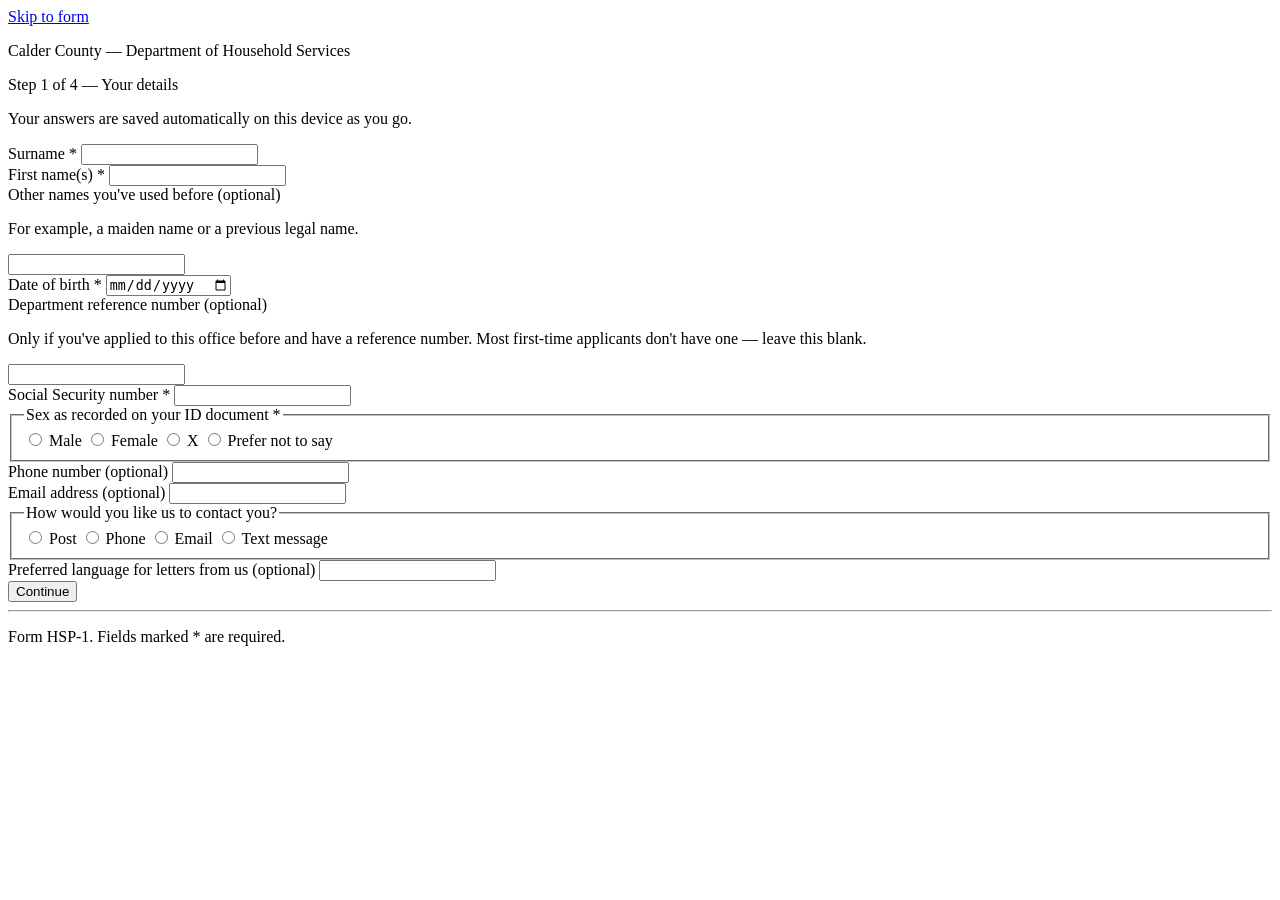
==== pages/page-1.html @ cd3b8dd3 "page-1: semantic labels, plain language, real button, save/resume" ====
<!DOCTYPE html>
<html lang="en">
<head>
<meta charset="utf-8">
<meta name="viewport" content="width=device-width, initial-scale=1">
<title>Household Support Application — Step 1 of 4: Your details</title>
<link rel="stylesheet" href="../styles.css">
</head>
<body>
<a href="#main" class="skip-link">Skip to form</a>

<header class="hdr">
  <p class="org">Calder County — Department of Household Services</p>
</header>

<div class="wrap">
  <p class="step">Step 1 of 4 — Your details</p>

  <p class="save-status" id="saveStatus" role="status" aria-live="polite">
    Your answers are saved automatically on this device as you go.
  </p>

  <main id="main">
    <form id="page1Form" novalidate>

      <div class="q">
        <label for="surname">Surname <span class="req" aria-hidden="true">*</span></label>
        <input type="text" id="surname" name="surname" aria-required="true" autocomplete="family-name">
      </div>

      <div class="q">
        <label for="forenames">First name(s) <span class="req" aria-hidden="true">*</span></label>
        <input type="text" id="forenames" name="forenames" aria-required="true" autocomplete="given-name">
      </div>

      <div class="q">
        <label for="aka">Other names you've used before (optional)</label>
        <p class="hint" id="aka_hint">For example, a maiden name or a previous legal name.</p>
        <input type="text" id="aka" name="aka" aria-describedby="aka_hint">
      </div>

      <div class="q">
        <label for="dob">Date of birth <span class="req" aria-hidden="true">*</span></label>
        <input type="date" id="dob" name="dob" aria-required="true" autocomplete="bday">
      </div>

      <div class="q">
        <label for="client_id">Department reference number (optional)</label>
        <p class="hint" id="client_id_hint">
          Only if you've applied to this office before and have a reference number.
          Most first-time applicants don't have one — leave this blank.
        </p>
        <input type="text" id="client_id" name="client_id" aria-describedby="client_id_hint">
      </div>

      <div class="q">
        <label for="ssn">Social Security number <span class="req" aria-hidden="true">*</span></label>
        <input type="text" id="ssn" name="ssn" aria-required="true" autocomplete="off">
      </div>

      <fieldset class="q">
        <legend>Sex as recorded on your ID document <span class="req" aria-hidden="true">*</span></legend>
        <label class="radio-label"><input type="radio" name="sex" value="M" aria-required="true"> Male</label>
        <label class="radio-label"><input type="radio" name="sex" value="F"> Female</label>
        <label class="radio-label"><input type="radio" name="sex" value="X"> X</label>
        <label class="radio-label"><input type="radio" name="sex" value="Prefer not to say"> Prefer not to say</label>
      </fieldset>

      <div class="q">
        <label for="phone">Phone number (optional)</label>
        <input type="tel" id="phone" name="phone" autocomplete="tel">
      </div>

      <div class="q">
        <label for="email">Email address (optional)</label>
        <input type="email" id="email" name="email" autocomplete="email">
      </div>

      <fieldset class="q">
        <legend>How would you like us to contact you?</legend>
        <label class="radio-label"><input type="radio" name="contact_pref" value="Post"> Post</label>
        <label class="radio-label"><input type="radio" name="contact_pref" value="Telephone"> Phone</label>
        <label class="radio-label"><input type="radio" name="contact_pref" value="Email"> Email</label>
        <label class="radio-label"><input type="radio" name="contact_pref" value="SMS"> Text message</label>
      </fieldset>

      <div class="q">
        <label for="lang">Preferred language for letters from us (optional)</label>
        <input type="text" id="lang" name="lang">
      </div>

      <div class="nav">
        <button type="submit" class="btn btn-primary">Continue</button>
      </div>
    </form>
  </main>

  <hr>
  <p class="hint">Form HSP-1. Fields marked <span class="req" aria-hidden="true">*</span> are required.</p>
</div>

<script src="../storage.js"></script>
<script>
  autoSavePage("page-1");

  document.getElementById("page1Form").addEventListener("submit", function (e) {
    e.preventDefault();
    // Minimal required-field check for now — full accessible error handling
    // (focus move + linked messages) comes with the household/income pages.
    const required = ["surname", "forenames", "dob", "ssn", "sex"];
    const missing = required.filter((name) => {
      const field = document.querySelector(`[name="${name}"]`);
      if (field.type === "radio") {
        return !document.querySelector(`[name="${name}"]:checked`);
      }
      return !field.value;
    });
    if (missing.length === 0) {
      window.location.href = "page-3.html";
    }
  });
</script>
</body>
</html>
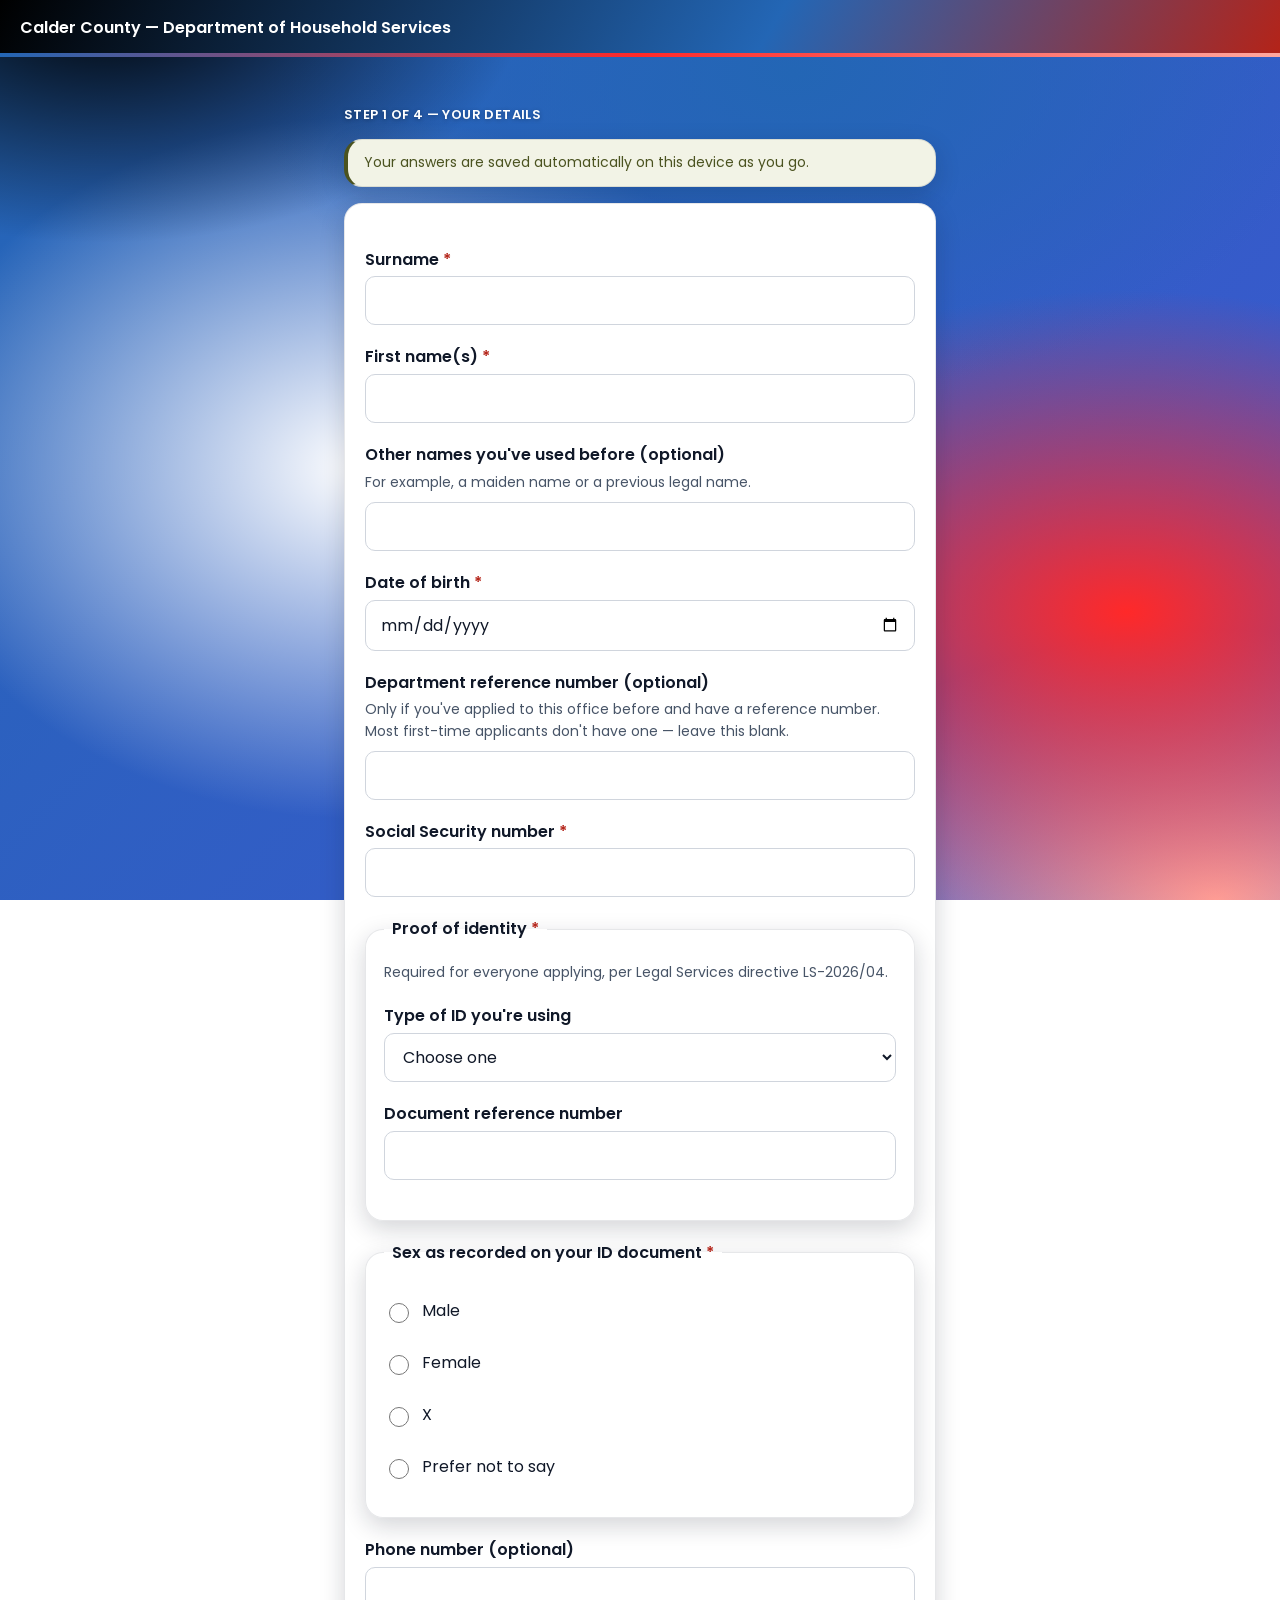
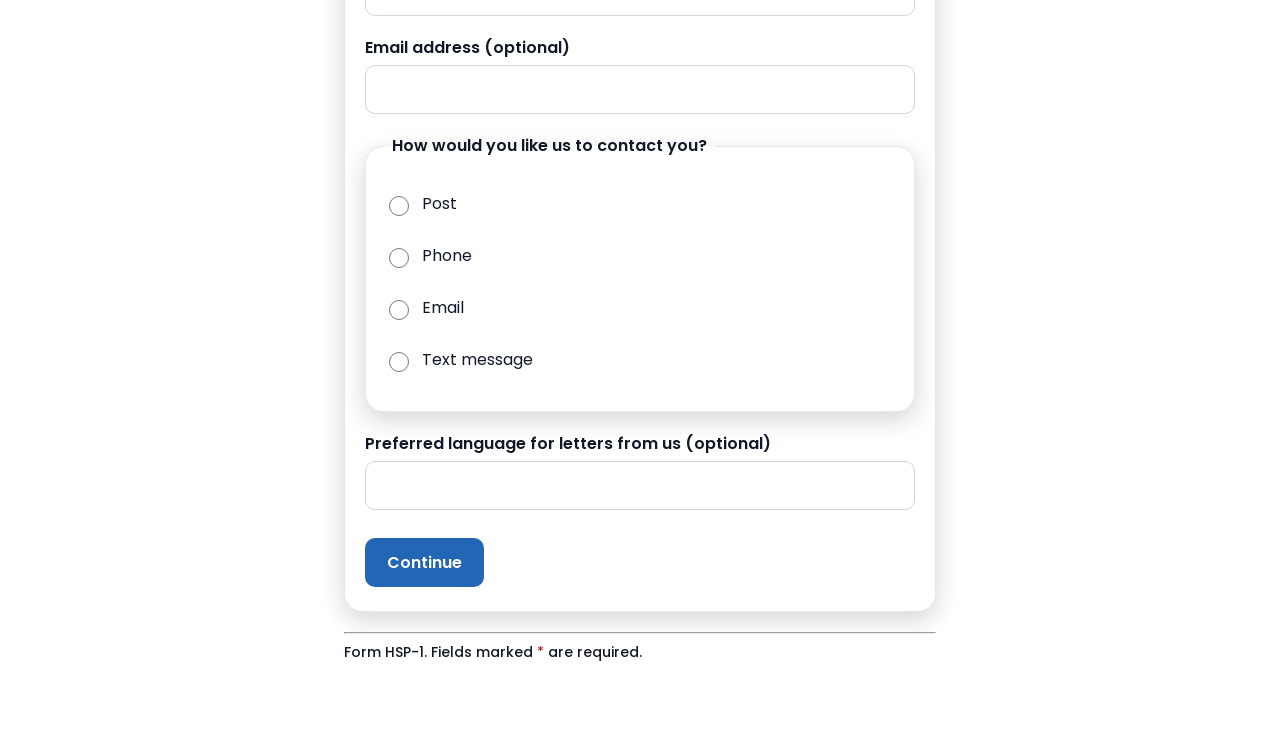
==== commit 40a0d971: "DECISIONS.md: day-two directive response" ====
--- a/pages/page-1.html
+++ b/pages/page-1.html
@@ -20,6 +20,11 @@
     Your answers are saved automatically on this device as you go.
   </p>
 
+  <div id="errorSummary" class="err" tabindex="-1" role="alert" hidden>
+    <p class="err-title">There's a problem</p>
+    <ul id="errorList"></ul>
+  </div>
+
   <main id="main">
     <form id="page1Form" novalidate>
 
@@ -57,6 +62,37 @@
         <label for="ssn">Social Security number <span class="req" aria-hidden="true">*</span></label>
         <input type="text" id="ssn" name="ssn" aria-required="true" autocomplete="off">
       </div>
+
+      <fieldset class="q">
+        <legend>Proof of identity <span class="req" aria-hidden="true">*</span></legend>
+        <p class="hint">Required for everyone applying, per Legal Services directive LS-2026/04.</p>
+
+        <div class="q">
+          <label for="id_doc_type">Type of ID you're using</label>
+          <select id="id_doc_type" name="id_doc_type" aria-required="true">
+            <option value="">Choose one</option>
+            <option>State ID</option>
+            <option>Passport</option>
+            <option>Permanent resident card</option>
+            <option>Tribal ID</option>
+            <option>Other</option>
+            <option>I don't have one of these right now</option>
+          </select>
+        </div>
+
+        <div class="q" id="id_doc_ref_wrap">
+          <label for="id_doc_ref">Document reference number</label>
+          <input type="text" id="id_doc_ref" name="id_doc_ref">
+        </div>
+
+        <div class="q" id="id_doc_reason_wrap" hidden>
+          <label for="id_doc_reason">Tell us why you don't have this available</label>
+          <p class="hint">
+            This won't stop your application — we may follow up with you about it.
+          </p>
+          <textarea id="id_doc_reason" name="id_doc_reason" rows="2"></textarea>
+        </div>
+      </fieldset>
 
       <fieldset class="q">
         <legend>Sex as recorded on your ID document <span class="req" aria-hidden="true">*</span></legend>
@@ -103,19 +139,68 @@
 <script>
   autoSavePage("page-1");
 
+  // Reveal the "no document" reason field in place of the reference
+  // number field, based on what's selected — content stays in normal
+  // DOM order (no focus is moved), so a screen reader user tabbing
+  // forward reaches it naturally right after the select.
+  const idDocType = document.getElementById("id_doc_type");
+  const refWrap = document.getElementById("id_doc_ref_wrap");
+  const reasonWrap = document.getElementById("id_doc_reason_wrap");
+
+  function updateIdDocFields() {
+    const noDoc = idDocType.value === "I don't have one of these right now";
+    refWrap.hidden = noDoc;
+    reasonWrap.hidden = !noDoc;
+  }
+  idDocType.addEventListener("change", updateIdDocFields);
+  updateIdDocFields(); // in case a saved value is restored on page load
+
   document.getElementById("page1Form").addEventListener("submit", function (e) {
     e.preventDefault();
-    // Minimal required-field check for now — full accessible error handling
-    // (focus move + linked messages) comes with the household/income pages.
-    const required = ["surname", "forenames", "dob", "ssn", "sex"];
-    const missing = required.filter((name) => {
+    const errors = [];
+    const summary = document.getElementById("errorSummary");
+    const list = document.getElementById("errorList");
+    list.innerHTML = "";
+
+    const required = ["surname", "forenames", "dob", "ssn", "sex", "id_doc_type"];
+    required.forEach((name) => {
       const field = document.querySelector(`[name="${name}"]`);
-      if (field.type === "radio") {
-        return !document.querySelector(`[name="${name}"]:checked`);
+      const isRadio = field.type === "radio";
+      const empty = isRadio ? !document.querySelector(`[name="${name}"]:checked`) : !field.value;
+      if (empty) {
+        errors.push({ id: isRadio ? null : field.id, msg: `Answer the "${field.labels?.[0]?.textContent.replace("*", "").trim() || name}" question` });
       }
-      return !field.value;
     });
-    if (missing.length === 0) {
+
+    if (idDocType.value === "I don't have one of these right now") {
+      const reason = document.getElementById("id_doc_reason");
+      if (!reason.value) errors.push({ id: "id_doc_reason", msg: "Tell us why you don't have an ID document available" });
+    } else if (idDocType.value) {
+      const ref = document.getElementById("id_doc_ref");
+      if (!ref.value) errors.push({ id: "id_doc_ref", msg: "Enter the document reference number" });
+    }
+
+    if (errors.length > 0) {
+      errors.forEach((err) => {
+        const li = document.createElement("li");
+        if (err.id) {
+          const a = document.createElement("a");
+          a.href = `#${err.id}`;
+          a.textContent = err.msg;
+          a.addEventListener("click", (evt) => {
+            evt.preventDefault();
+            document.getElementById(err.id).focus();
+          });
+          li.appendChild(a);
+        } else {
+          li.textContent = err.msg;
+        }
+        list.appendChild(li);
+      });
+      summary.hidden = false;
+      summary.focus();
+    } else {
+      summary.hidden = true;
       window.location.href = "page-3.html";
     }
   });
--- a/styles.css
+++ b/styles.css
@@ -0,0 +1,363 @@
+/* styles.css
+   Palette: #000000 (black), #2366B5 / #3E56D3 (blues), #FF2929 (red),
+   #FFA89F (coral), #FFFFFF (white). Font: Poppins.
+
+   Contrast note: #FF2929 and #FFA89F both fail WCAG AA with white text
+   at body size (~3.6-3.75:1, need 4.5:1) — measured against the actual
+   hex values. They're used only for borders, badges, and the header
+   accent stripe, never as a background carrying white text. Error
+   text/icons use a darker red, #B42318 (6.58:1 against white), same
+   hue family, safe for text. */
+
+   @import url('https://fonts.googleapis.com/css2?family=Poppins:wght@400;500;600;700&display=swap');
+
+   :root {
+     --black: #000000;
+     --blue: #2366b5;
+     --blue-deep: #3e56d3;
+     --red: #ff2929;
+     --red-text: #b42318;
+     --coral: #ffa89f;
+     --white: #ffffff;
+     --text-primary: #101828;
+     --text-secondary: #475467;
+     --success: #4b5320;   /* dark olive — fits the palette's saturated tones, 8.24:1 vs. white, well past AA */
+     --radius-md: 12px;
+     --radius-lg: 18px;
+     --shadow-md: 0 8px 24px rgba(16, 24, 40, 0.18);
+     --transition-fast: 150ms ease;
+   }
+   
+   * {
+     box-sizing: border-box;
+   }
+   
+   body {
+     font-family: "Poppins", -apple-system, "Segoe UI", Arial, sans-serif;
+     font-size: 16px;
+     line-height: 1.55;
+     color: var(--text-primary);
+     margin: 0;
+     min-height: 100vh;
+     /* Mesh-gradient background, matching the supplied Figma reference.
+        Purely decorative — every text-bearing element (main, fieldset,
+        .save-status, .err, .person-card) sits on a solid white card on
+        top, so this never touches WCAG contrast requirements. */
+     background:
+       radial-gradient(ellipse 55% 45% at 8% 0%, #000000 0%, transparent 60%),
+       radial-gradient(ellipse 65% 55% at 62% 8%, #2366b5 0%, transparent 65%),
+       radial-gradient(ellipse 60% 65% at 28% 52%, #ffffff 0%, transparent 60%),
+       radial-gradient(ellipse 65% 55% at 88% 68%, #ff2929 0%, transparent 65%),
+       radial-gradient(ellipse 60% 50% at 95% 100%, #ffa89f 0%, transparent 60%),
+       linear-gradient(135deg, #2366b5 0%, #3e56d3 100%);
+     background-attachment: fixed;
+   }
+   
+   .skip-link {
+     position: absolute;
+     left: -999px;
+     top: 0;
+     background: var(--black);
+     color: var(--white);
+     padding: 10px 16px;
+     border-radius: 8px;
+     z-index: 100;
+   }
+   .skip-link:focus {
+     left: 8px;
+     top: 8px;
+   }
+   
+   /* Header: a compact version of the same mesh, but the gradient stops
+      are chosen so white header text only ever sits over black or blue
+      (both pass 4.5:1+) — red/coral appear only as the bottom accent
+      stripe, never behind text. */
+   .hdr {
+     background: linear-gradient(120deg, #000000 0%, #2366b5 60%, #b42318 100%);
+     color: var(--white);
+     padding: 16px 20px;
+     position: relative;
+   }
+   .hdr::after {
+     content: "";
+     position: absolute;
+     left: 0;
+     right: 0;
+     bottom: 0;
+     height: 4px;
+     background: linear-gradient(90deg, #2366b5, #ff2929, #ffa89f);
+   }
+   .hdr .org {
+     margin: 0;
+     font-size: 16px;
+     font-weight: 600;
+   }
+   
+   .wrap {
+     max-width: 640px;
+     margin: 0 auto;
+     padding: 20px 16px 60px;
+   }
+   
+   .step {
+     color: #fff;
+     font-size: 13px;
+     font-weight: 600;
+     letter-spacing: 0.03em;
+     text-transform: uppercase;
+     margin: 16px 0 10px;
+     text-shadow: 0 1px 4px rgba(0, 0, 0, 0.3);
+   }
+   
+   .save-status,
+   .err,
+   main,
+   fieldset,
+   .person-card {
+     background: #fff;
+     border: 1px solid rgba(16, 24, 40, 0.1);
+     border-radius: var(--radius-lg);
+     box-shadow: var(--shadow-md);
+   }
+   
+   main {
+     padding: 24px 20px;
+     margin-bottom: 20px;
+   }
+   
+   .save-status {
+     background: #f2f3e6;
+     color: var(--success);
+     font-size: 14px;
+     padding: 12px 16px;
+     margin-bottom: 16px;
+     border-left: 4px solid var(--success);
+   }
+   
+   .err {
+     background: #fdf0ef;
+     border: 2px solid var(--red-text);
+     border-left: 6px solid var(--red-text);
+     padding: 14px 18px;
+     margin-bottom: 20px;
+   }
+   .err-title {
+     font-weight: 700;
+     margin: 0 0 8px;
+     color: var(--red-text);
+   }
+   .err ul {
+     margin: 0;
+     padding-left: 20px;
+   }
+   .err a {
+     color: var(--red-text);
+     text-decoration: underline;
+     font-weight: 600;
+   }
+   
+   .q {
+     margin: 20px 0;
+   }
+   
+   label {
+     display: block;
+     font-weight: 600;
+     margin-bottom: 4px;
+     color: var(--text-primary);
+   }
+   
+   .hint {
+     color: var(--text-secondary);
+     font-size: 14px;
+     margin: 4px 0 8px;
+   }
+   
+   /* The footer disclaimer ("Form HSP-1. Fields marked * are required.")
+      is legally meaningful, not a passing field hint — darker and a bit
+      heavier so it doesn't read as decorative fine print. */
+   hr + .hint {
+     color: var(--text-primary);
+     font-weight: 500;
+   }
+   
+   .req {
+     color: var(--red-text);
+   }
+   
+   input[type="text"],
+   input[type="date"],
+   input[type="email"],
+   input[type="tel"],
+   input[type="number"],
+   select {
+     width: 100%;
+     max-width: 100%;
+     font-family: inherit;
+     font-size: 16px;
+     padding: 11px 14px;
+     border: 1.5px solid #d0d5dd;
+     border-radius: 10px;
+     background: #fff;
+     color: var(--text-primary);
+     transition: border-color var(--transition-fast), box-shadow var(--transition-fast);
+   }
+   
+   input:focus,
+   select:focus,
+   button:focus,
+   a:focus {
+     outline: none;
+   }
+   input:focus-visible,
+   select:focus-visible,
+   button:focus-visible,
+   a:focus-visible {
+     outline: 3px solid var(--black);
+     outline-offset: 2px;
+     box-shadow: 0 0 0 5px rgba(35, 102, 181, 0.35);
+   }
+   
+   fieldset {
+     padding: 16px 18px 20px;
+     margin: 20px 0;
+   }
+   fieldset.person-card {
+     border: 1.5px solid var(--blue);
+     background: #eef4fb;
+   }
+   legend {
+     font-weight: 600;
+     padding: 0 8px;
+     color: var(--text-primary);
+   }
+   
+   .radio-label,
+   .checkbox-label {
+     font-weight: 400;
+     margin: 8px 0;
+     min-height: 44px;
+     display: flex;
+     align-items: center;
+     gap: 10px;
+   }
+   .radio-label input,
+   .checkbox-label input {
+     width: 20px;
+     height: 20px;
+     flex-shrink: 0;
+   }
+   
+   .nav {
+     display: flex;
+     gap: 12px;
+     margin-top: 28px;
+     flex-wrap: wrap;
+   }
+   
+   .btn {
+     font-family: inherit;
+     font-size: 16px;
+     padding: 12px 22px;
+     border-radius: 10px;
+     border: none;
+     cursor: pointer;
+     min-height: 44px;
+     font-weight: 600;
+     transition: filter var(--transition-fast), transform var(--transition-fast);
+   }
+   .btn:hover {
+     filter: brightness(1.1);
+   }
+   .btn:active {
+     transform: translateY(1px);
+   }
+   
+   /* Blue, not the bright red/coral — 5.77:1 with white text, clears
+      WCAG AA. */
+   .btn-primary {
+     background: var(--blue);
+     color: var(--white);
+   }
+   
+   .btn-secondary {
+     background: #fff;
+     color: var(--text-primary);
+     border: 1.5px solid var(--black);
+   }
+   .btn-secondary:hover {
+     background: #f2f4f8;
+   }
+   
+   .btn-remove {
+     background: #fff;
+     color: var(--red-text);
+     border: 1.5px solid var(--red-text);
+     font-size: 14px;
+     padding: 8px 14px;
+     margin-top: 8px;
+   }
+   
+   /* Coral used here as a background only because it's paired with dark
+      text (10:1+), not white — this is where the brightest palette
+      colors are safe to use directly. */
+   .badge {
+     display: inline-flex;
+     align-items: center;
+     gap: 4px;
+     padding: 3px 10px;
+     border-radius: 999px;
+     font-size: 12px;
+     font-weight: 700;
+     background: var(--coral);
+     color: var(--text-primary);
+   }
+   
+   @media (min-width: 700px) {
+     .wrap {
+       padding: 32px 24px 60px;
+     }
+     .nav {
+       justify-content: flex-start;
+     }
+   }
+   
+   @media (prefers-reduced-motion: reduce) {
+     * {
+       transition-duration: 0.01ms !important;
+     }
+   }
+   
+   @media (prefers-contrast: high) {
+     .save-status,
+     .err,
+     main,
+     fieldset,
+     .person-card {
+       border: 2px solid #000;
+     }
+     input:focus-visible,
+     select:focus-visible,
+     button:focus-visible,
+     a:focus-visible {
+       outline: 4px solid #000;
+       box-shadow: none;
+     }
+   }
+   
+   @media print {
+     body {
+       background: #fff;
+     }
+     .hdr {
+       background: #000;
+     }
+     .save-status,
+     .err,
+     main,
+     fieldset,
+     .person-card {
+       box-shadow: none;
+       border: 1px solid #ccc;
+     }
+   }
